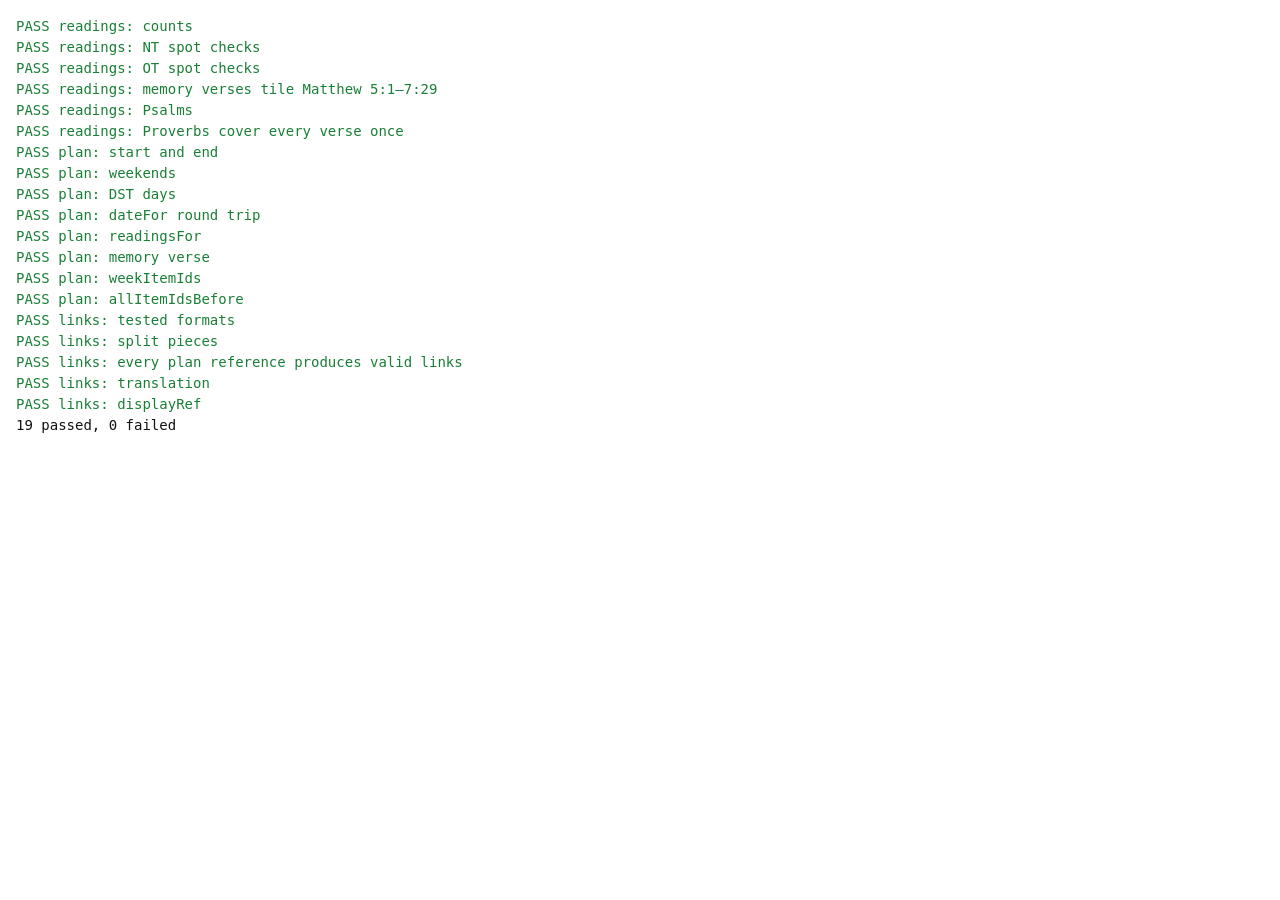
==== tests/index.html @ 9c98107f "feat: Biblia passage links Co-Authored-By: Claude Opus 5.5 <noreply@anthropic.com>" ====
<!DOCTYPE html>
<html lang="en">
<head>
<meta charset="UTF-8">
<meta name="viewport" content="width=device-width, initial-scale=1">
<title>Bible Reading 2027 — tests</title>
<style>
  body { margin: 16px; background: #fff; color: #111; font: 14px/1.5 ui-monospace, Menlo, monospace; }
  .pass { color: #1a7f37; }
  .fail { color: #c62828; }
</style>
</head>
<body>
<pre id="results">Running…</pre>

<script src="harness.js"></script>

<script src="../readings.js"></script>
<script src="../plan.js"></script>
<script src="../links.js"></script>

<script src="readings.test.js"></script>
<script src="plan.test.js"></script>
<script src="links.test.js"></script>
</body>
</html>
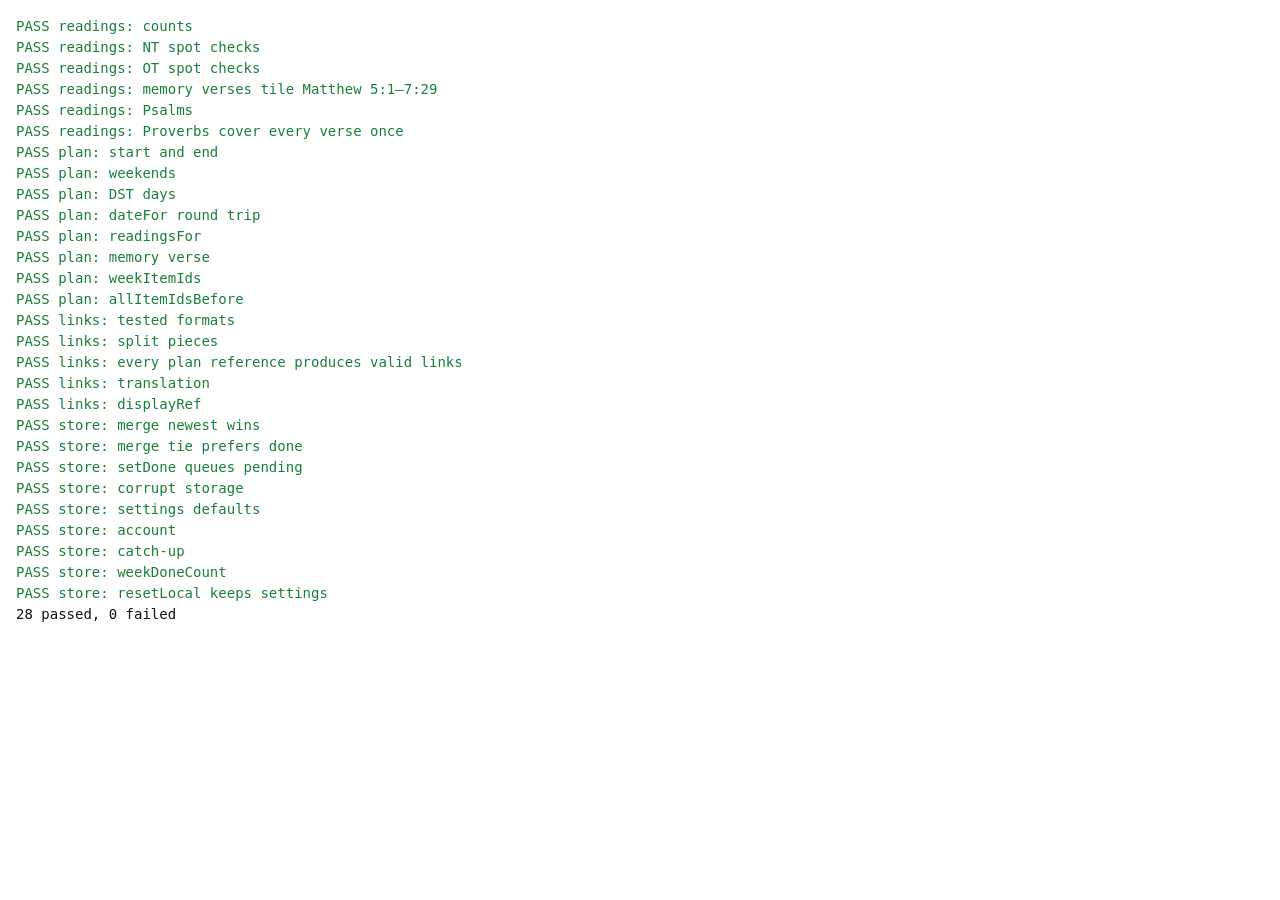
==== commit d4b6d84a: "feat: local progress store Co-Authored-By: Claude Opus 5.5 <noreply@anthropic.com>" ====
--- a/tests/index.html
+++ b/tests/index.html
@@ -18,9 +18,11 @@
 <script src="../readings.js"></script>
 <script src="../plan.js"></script>
 <script src="../links.js"></script>
+<script src="../store.js"></script>
 
 <script src="readings.test.js"></script>
 <script src="plan.test.js"></script>
 <script src="links.test.js"></script>
+<script src="store.test.js"></script>
 </body>
 </html>
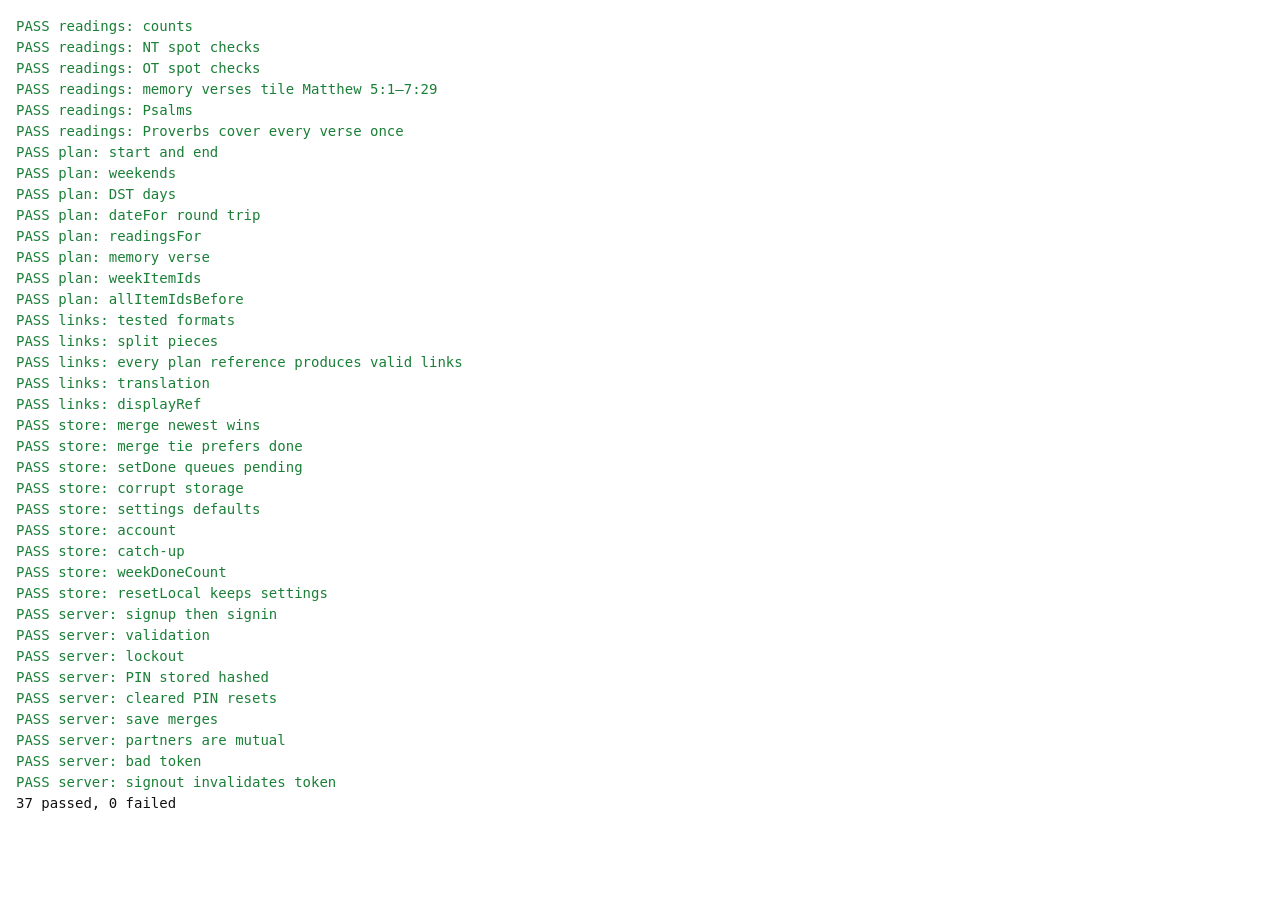
==== commit feca016e: "feat: Apps Script backend Co-Authored-By: Claude Opus 5.5 <noreply@anthropic.com>" ====
--- a/tests/index.html
+++ b/tests/index.html
@@ -14,6 +14,7 @@
 <pre id="results">Running…</pre>
 
 <script src="harness.js"></script>
+<script src="fake-google.js"></script>
 
 <script src="../readings.js"></script>
 <script src="../plan.js"></script>
@@ -24,5 +25,6 @@
 <script src="plan.test.js"></script>
 <script src="links.test.js"></script>
 <script src="store.test.js"></script>
+<script src="server.test.js"></script>
 </body>
 </html>
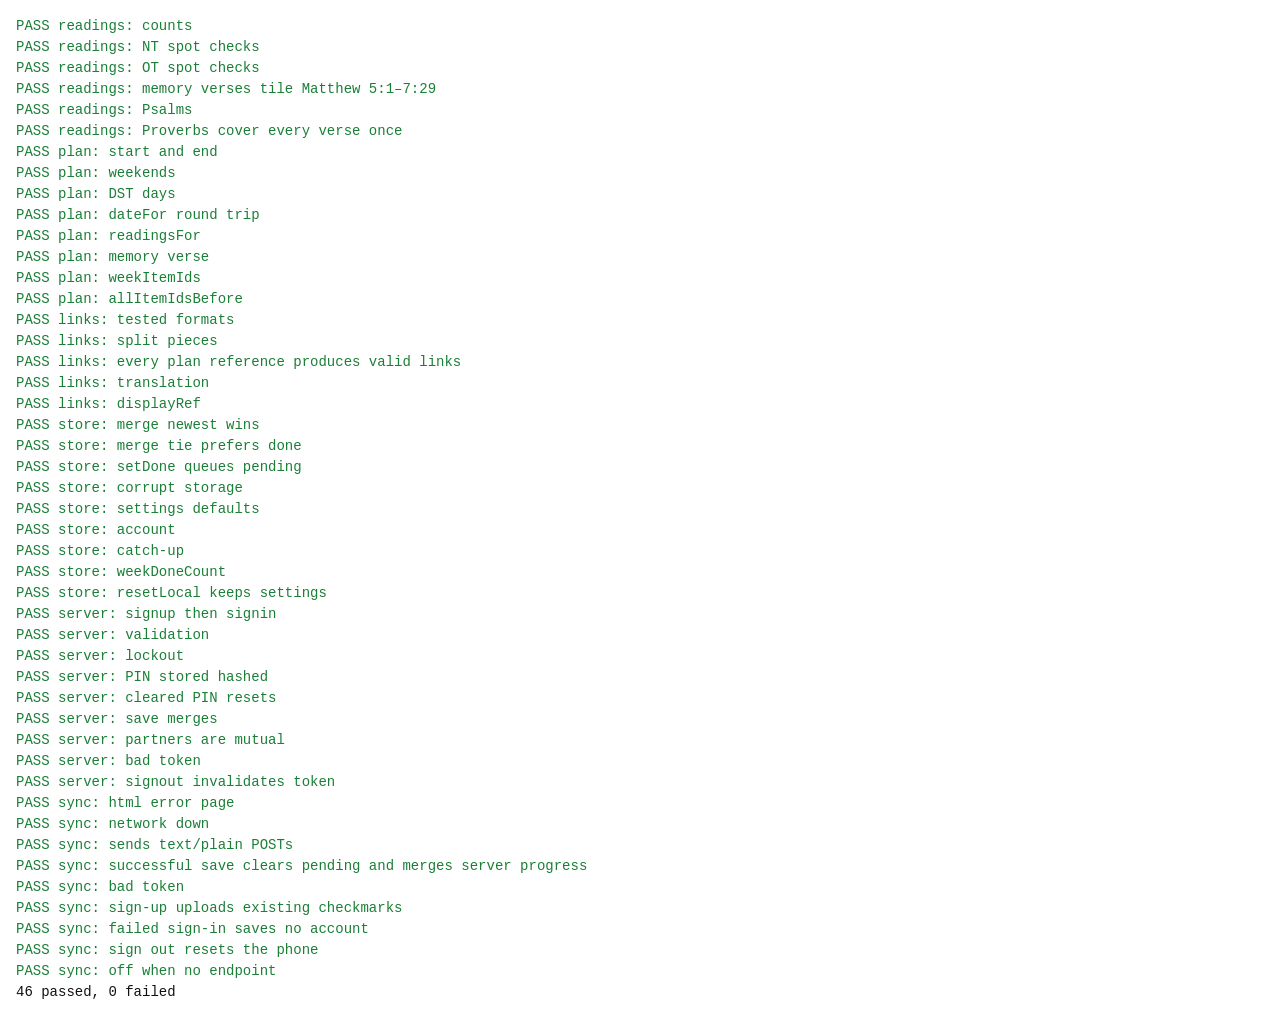
==== commit ea7932fb: "feat: sync client Co-Authored-By: Claude Opus 5.5 <noreply@anthropic.com>" ====
--- a/tests/index.html
+++ b/tests/index.html
@@ -20,11 +20,14 @@
 <script src="../plan.js"></script>
 <script src="../links.js"></script>
 <script src="../store.js"></script>
+<script src="../sync-config.js"></script>
+<script src="../sync.js"></script>
 
 <script src="readings.test.js"></script>
 <script src="plan.test.js"></script>
 <script src="links.test.js"></script>
 <script src="store.test.js"></script>
 <script src="server.test.js"></script>
+<script src="sync.test.js"></script>
 </body>
 </html>
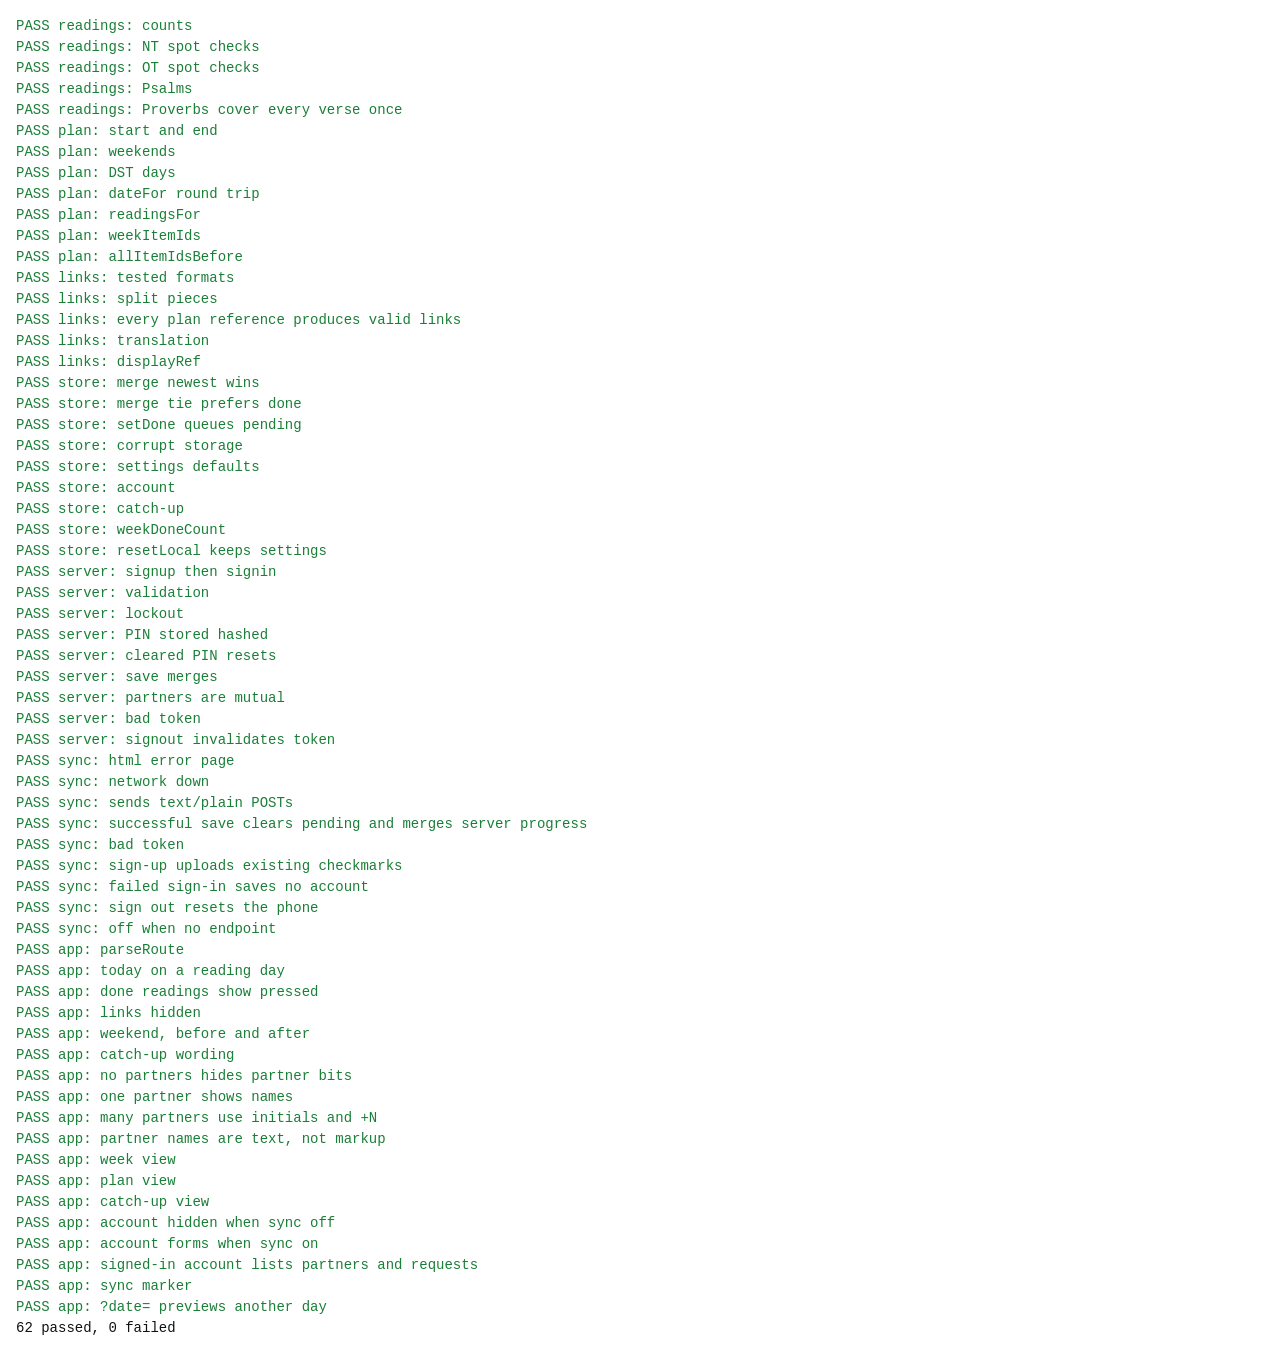
==== commit 4ee298c2: "feat: app screens (Today, Week, Plan, Catch up, Account) in the e-ink Plan Sheet look Co-Authored-By" ====
--- a/tests/index.html
+++ b/tests/index.html
@@ -22,6 +22,7 @@
 <script src="../store.js"></script>
 <script src="../sync-config.js"></script>
 <script src="../sync.js"></script>
+<script src="../app.js"></script>
 
 <script src="readings.test.js"></script>
 <script src="plan.test.js"></script>
@@ -29,5 +30,6 @@
 <script src="store.test.js"></script>
 <script src="server.test.js"></script>
 <script src="sync.test.js"></script>
+<script src="app.test.js"></script>
 </body>
 </html>
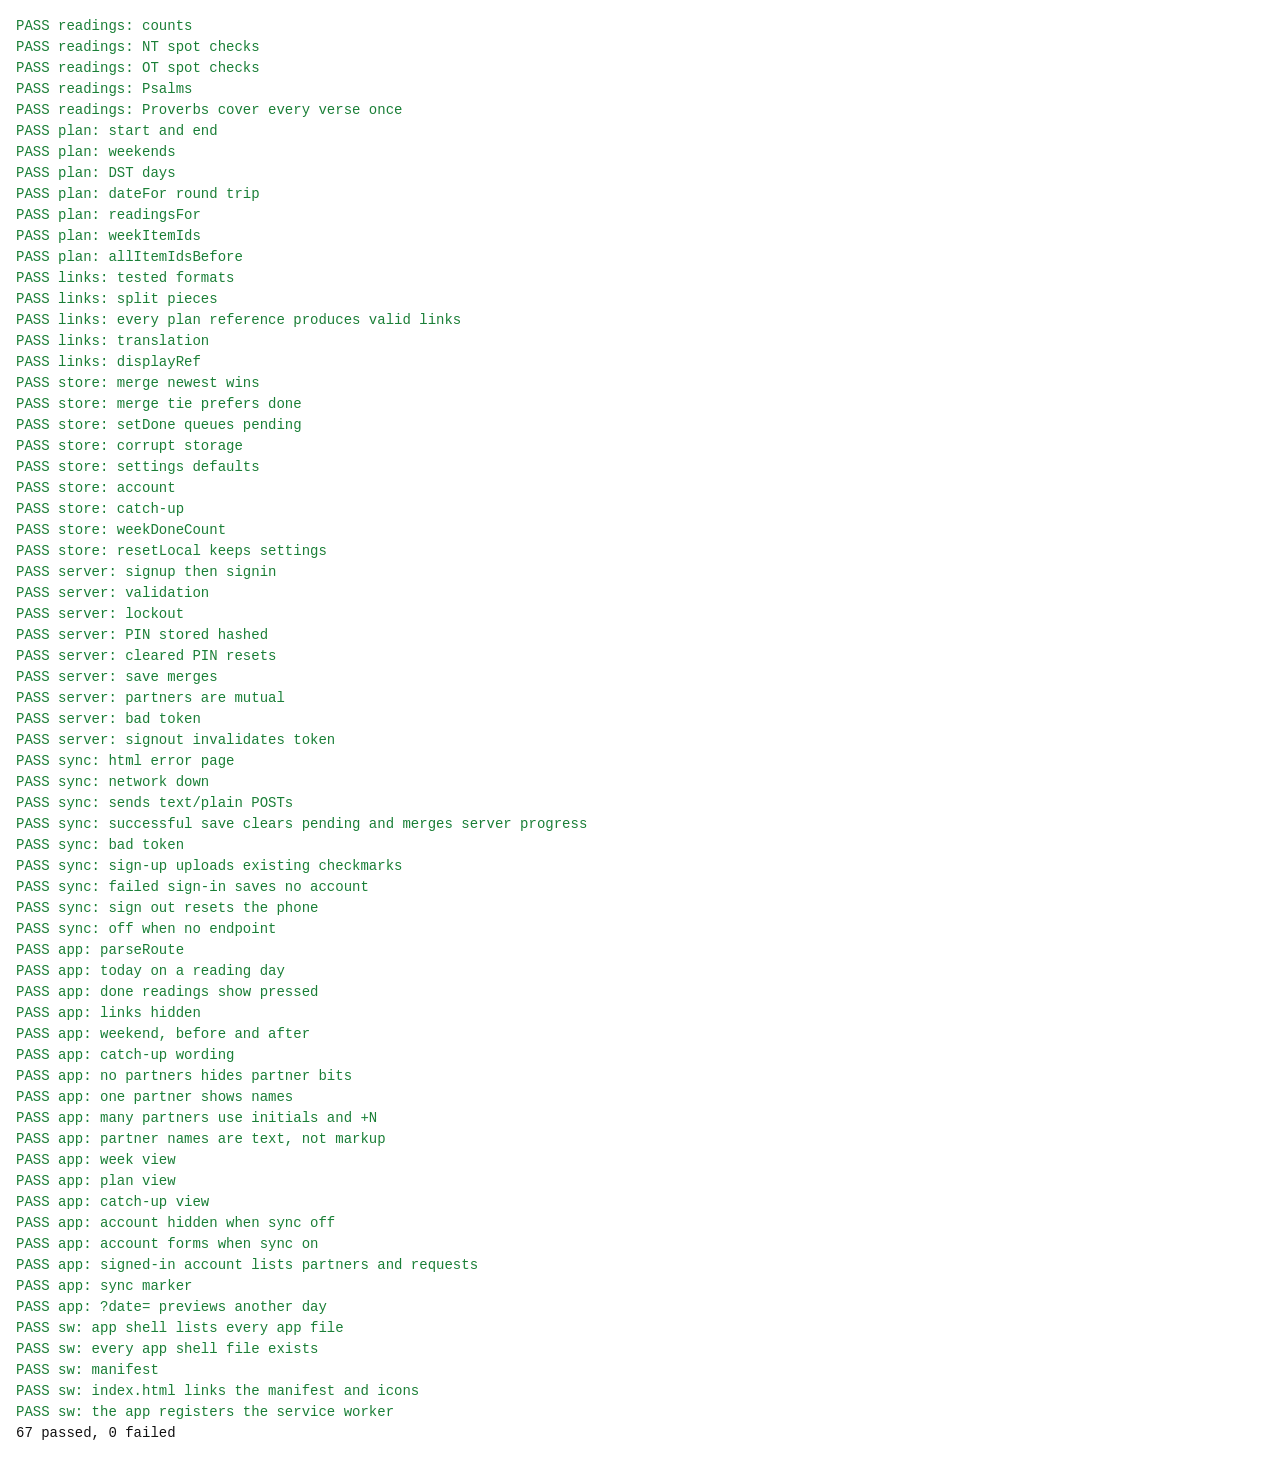
==== commit 936d3d83: "feat: installable offline app (manifest, service worker, icons) Co-Authored-By: Claude Opus 5.5 <nor" ====
--- a/tests/index.html
+++ b/tests/index.html
@@ -31,5 +31,6 @@
 <script src="server.test.js"></script>
 <script src="sync.test.js"></script>
 <script src="app.test.js"></script>
+<script src="sw.test.js"></script>
 </body>
 </html>
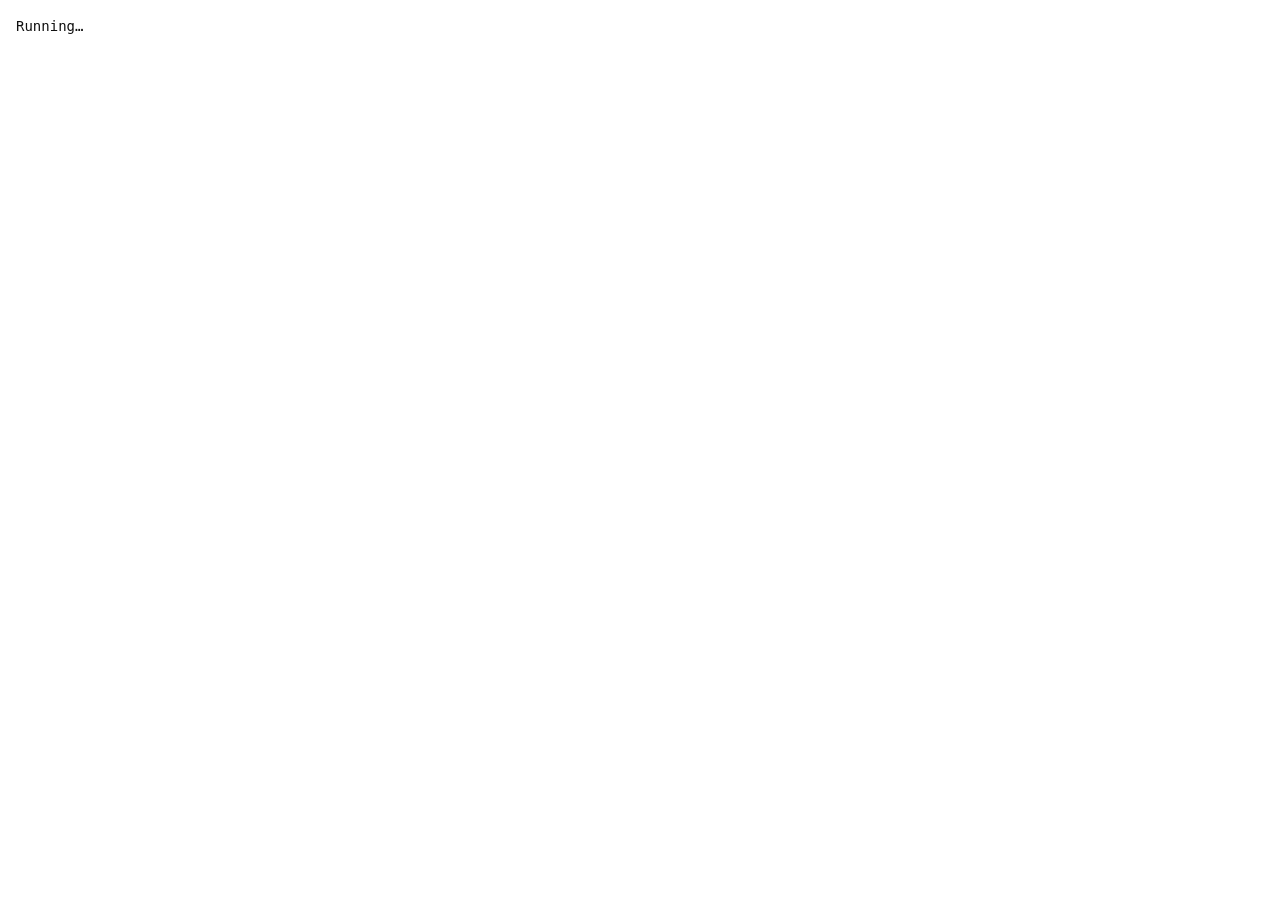
==== commit 32e37b47: "fix: final code review fixes - Signing out waits for a running sync, and a sync that finishes after " ====
--- a/tests/index.html
+++ b/tests/index.html
@@ -31,6 +31,7 @@
 <script src="server.test.js"></script>
 <script src="sync.test.js"></script>
 <script src="app.test.js"></script>
+<script src="integration.test.js"></script>
 <script src="sw.test.js"></script>
 </body>
 </html>
